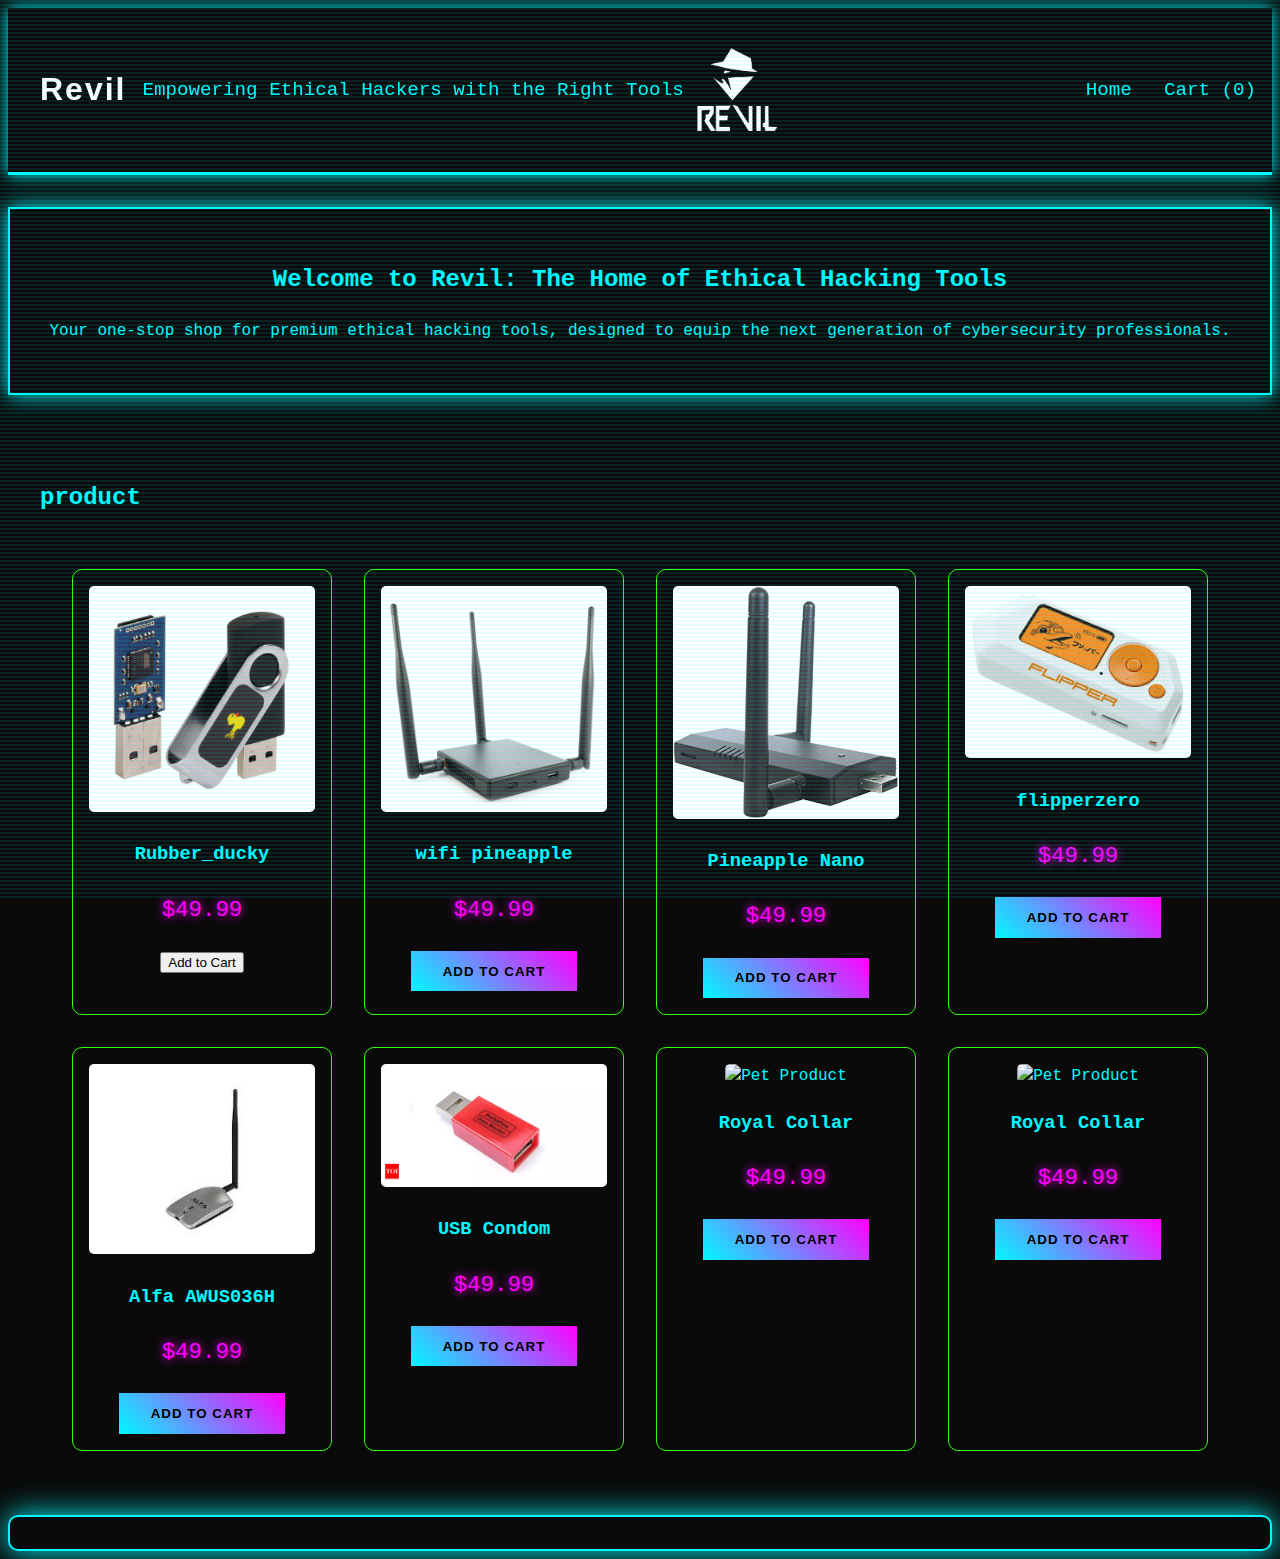
==== web/public/index.html @ 63a41801 "Add files via upload" ====
<!-- index.html -->
<!DOCTYPE html>
<html lang="en">
<head>
    <meta charset="UTF-8">
    <meta name="viewport" content="width=device-width, initial-scale=1.0">
    <title>Web Exploitation Challenge</title>
    <link rel="stylesheet" href="styles.css">
    <script src="script.js" defer></script>
</head>
<body>
    <header class="royal-header">
        <div class="logo">
            <h1>Revil</h1>
            <p>Empowering Ethical Hackers with the Right Tools</p>
            <img src="revilogo.png" alt="Revil Logo">
        </div>
        
        <nav>
            <ul>
                <li><a href="index.html">Home</a></li>
                <li><a href="cart.html">Cart (<span id="cartCount">0</span>)</a></li>
            </ul>
        </nav>
    </header>

    <main>
        <section class="hero royal-bg">
            <h2>Welcome to Revil: The Home of Ethical Hacking Tools</h2>
            <p>Your one-stop shop for premium ethical hacking tools, designed to equip the next generation of cybersecurity professionals.</p>
        </section>

        <section class="products">
            <h2>product</h2>
            <div class="product-grid">
                <!-- Product Items (10 samples) -->
                <div class="product-item" data-id="1" data-name="Rubber_ducky" data-price="49.99">
                    <img src="rubber_ducky.jpg" alt="rubber_ducky">
                    <h3>Rubber_ducky</h3>
                    <p class="price">$49.99</p>
                    <button class="royal-">Add to Cart</button>
                </div>
                <div class="product-item" data-id="2" data-name="Royal Collar" data-price="49.99">
                    <img src="wifi pineapple.png" alt="wifi pineapple">
                    <h3>wifi pineapple</h3>
                    <p class="price">$49.99</p>
                    <button class="royal-btn add-to-cart">Add to Cart</button>
                </div>
                <div class="product-item" data-id="3" data-name="Royal Collar" data-price="49.99">
                    <img src="Pineapple Nano.jpg" alt="Pineapple Nano">
                    <h3>Pineapple Nano</h3>
                    <p class="price">$49.99</p>
                    <button class="royal-btn add-to-cart">Add to Cart</button>
                </div>
                <div class="product-item" data-id="4" data-name="Royal Collar" data-price="49.99">
                    <img src="flipperzero.jfif" alt="flipperzero">
                    <h3>flipperzero</h3>
                    <p class="price">$49.99</p>
                    <button class="royal-btn add-to-cart">Add to Cart</button>
                </div>
                <div class="product-item" data-id="4" data-name="Royal Collar" data-price="49.99">
                    <img src="Alfa AWUS036H.jfif" alt="Alfa AWUS036H">
                    <h3>Alfa AWUS036H</h3>
                    <p class="price">$49.99</p>
                    <button class="royal-btn add-to-cart">Add to Cart</button>
                </div>
                <div class="product-item" data-id="5" data-name="Royal Collar" data-price="49.99">
                    <img src="usbcon.png" alt="USB Condom">
                    <h3>USB Condom</h3>
                    <p class="price">$49.99</p>
                    <button class="royal-btn add-to-cart">Add to Cart</button>
                </div>
                <div class="product-item" data-id="4" data-name="Royal Collar" data-price="49.99">
                    <img src="https://picsum.photos/200/200?random=1" alt="Pet Product">
                    <h3>Royal Collar</h3>
                    <p class="price">$49.99</p>
                    <button class="royal-btn add-to-cart">Add to Cart</button>
                </div>
                <div class="product-item" data-id="4" data-name="Royal Collar" data-price="49.99">
                    <img src="https://picsum.photos/200/200?random=1" alt="Pet Product">
                    <h3>Royal Collar</h3>
                    <p class="price">$49.99</p>
                    <button class="royal-btn add-to-cart">Add to Cart</button>
                </div>
        </section>
    </main>

    <script>
        class Cart {
            constructor() {
                this.items = JSON.parse(localStorage.getItem('royalCart')) || [];
            }

            saveCart() {
                localStorage.setItem('royalCart', JSON.stringify(this.items));
                document.getElementById('cartCount').textContent = this.items.length;
            }

            addItem(product) {
                const existingItem = this.items.find(item => item.id === product.id);
                if (existingItem) {
                    existingItem.quantity++;
                } else {
                    this.items.push({...product, quantity: 1});
                }
                this.saveCart();
            }
        }

        const cart = new Cart();
        
        // Update cart count on page load
        document.getElementById('cartCount').textContent = cart.items.length;

        // Add to cart functionality
        document.querySelectorAll('.add-to-cart').forEach(button => {
            button.addEventListener('click', () => {
                const productItem = button.closest('.product-item');
                const product = {
                    id: productItem.dataset.id,
                    name: productItem.dataset.name,
                    price: parseFloat(productItem.dataset.price)
                };
                cart.addItem(product);
                alert('Added to cart!');
            });
        });
    </script>
    <div class="cart-items">
        <p id="emptyCartMsg" style="text-align: center; display: none;">Your cart is empty!</p>
    </div>
    
    <script>
        class Cart {
            constructor() {
                this.items = JSON.parse(localStorage.getItem('royalCart')) || [];
            }
    
            renderCart() {
                const cartItems = document.querySelector('.cart-items');
                cartItems.innerHTML = '';
    
                if (this.items.length === 0) {
                    document.getElementById('emptyCartMsg').style.display = "block";
                    return;
                }
    
                let totalPrice = 0;
                let totalItems = 0;
    
                this.items.forEach(item => {
                    totalPrice += item.price * item.quantity;
                    totalItems += item.quantity;
    
                    const cartItem = document.createElement('div');
                    cartItem.className = 'cart-item';
                    cartItem.innerHTML = `
                        <div class="item-info">
                            <img src="${item.image}" alt="${item.name}" style="width: 80px; height: 80px; border-radius: 5px;">
                            <div>
                                <h4>${item.name}</h4>
                                <p>$${item.price.toFixed(2)}</p>
                            </div>
                        </div>
                        <div class="item-controls">
                            <button class="quantity-btn" data-id="${item.id}" data-action="decrease">-</button>
                            <span>${item.quantity}</span>
                            <button class="quantity-btn" data-id="${item.id}" data-action="increase">+</button>
                            <button class="remove-btn" data-id="${item.id}">×</button>
                        </div>
                    `;
                    cartItems.appendChild(cartItem);
                });
    
                document.getElementById('totalItems').textContent = totalItems;
                document.getElementById('totalPrice').textContent = totalPrice.toFixed(2);
            }
        }
    
        const cart = new Cart();
        cart.renderCart();
    </script>
    
</body>
</html>
---- web/public/styles.css ----
:root {
    --primary-color: #00f9ff;  /* Neon cyan */
    --secondary-color: #ff00ff; /* Neon pink */
    --accent-color: #39ff14; /* Neon green */
    --dark-bg: #0a0a0a; /* Deep black */
    --cyber-gradient: linear-gradient(45deg, var(--primary-color), var(--secondary-color));
}

body {
    font-family: 'Courier New', monospace;
    background-color: var(--dark-bg);
    color: var(--primary-color);
    line-height: 1.6;
}

/* Cyberpunk Header */
.royal-header {
    background-color: rgba(10, 10, 10, 0.9);
    border-bottom: 3px solid var(--primary-color);
    box-shadow: 0 0 15px var(--primary-color);
    padding: 1rem;
    backdrop-filter: blur(5px);
    display: flex;
    justify-content: space-between;
    align-items: center;
}

/* Container for the logo, h1, and p */
.logo {
    display: flex;
    align-items: center;  /* Align vertically */
    justify-content: space-between;  /* Space out logo, heading, and paragraph */
    padding: 1rem;
}

/* Logo styling */
.logo img {
    width: 100px;
    height: 100px;
    object-fit: contain;
}

/* Center the heading */
.logo h1 {
    flex-grow: 1;  /* Make the h1 element take up remaining space */
    text-align: center;  /* Center the heading */
    color: white;
    font-family: 'Glitch', sans-serif;  /* Use a glitch-style font */
    font-size: 2rem;  /* Adjust size */
    letter-spacing: 2px;
    margin: 0;
}

/* Glitch effect for h1 */
@keyframes glitch {
    0% {
        transform: translate(2px, 0);
        text-shadow: 1px 0px 0px rgba(255, 0, 0, 0.8);
    }
    20% {
        transform: translate(-2px, 0);
        text-shadow: -1px 0px 0px rgba(0, 255, 0, 0.8);
    }
    40% {
        transform: translate(2px, 0);
        text-shadow: 1px 0px 0px rgba(0, 0, 255, 0.8);
    }
    60% {
        transform: translate(-2px, 0);
        text-shadow: -1px 0px 0px rgba(255, 255, 0, 0.8);
    }
    80% {
        transform: translate(2px, 0);
        text-shadow: 1px 0px 0px rgba(255, 0, 255, 0.8);
    }
    100% {
        transform: translate(0px, 0);
        text-shadow: 0 0 5px rgba(0, 255, 255, 0.8);
    }
}

.logo h1 {
    animation: glitch 1.5s infinite;
}

/* Paragraph styling */
.logo p {
    color: var(--primary-color);  /* You can adjust the color as needed */
    font-size: 1.2rem;
    margin-left: 1rem;  /* Space between the image and the paragraph */
}


/* Navigation */
nav ul {
    list-style: none;
    display: flex;
    gap: 2rem;
}

nav a {
    color: var(--primary-color);
    text-decoration: none;
    font-size: 1.2rem;
    position: relative;
    transition: all 0.3s ease;
}

nav a:hover {
    color: var(--secondary-color);
    text-shadow: 0 0 15px var(--secondary-color);
}

/* Cyberpunk Card Design */
.royal-bg {
    background: var(--dark-bg);
    border: 2px solid var(--primary-color);
    box-shadow: 0 0 20px var(--primary-color);
    margin: 2rem 0;
    padding: 2rem;
    text-align: center;
}

/* Product Grid */
.products {
    padding: 2rem;
}

.product-grid {
    display: grid;
    grid-template-columns: repeat(auto-fit, minmax(250px, 1fr));
    gap: 2rem;
    padding: 2rem;
}

.product-item {
    background: rgba(10, 10, 10, 0.8);
    border: 1px solid var(--accent-color);
    padding: 1rem;
    border-radius: 10px;
    text-align: center;
    transition: transform 0.3s ease;
}

.product-item:hover {
    transform: translateY(-5px);
    box-shadow: 0 0 20px var(--accent-color);
}

.product-item img {
    max-width: 100%;
    height: auto;
    border-radius: 5px;
}

/* Price Styling */
.price {
    color: var(--secondary-color);
    font-size: 1.4rem;
    text-shadow: 0 0 10px var(--secondary-color);
}

/* Cyberpunk Buttons */
.royal-btn {
    background: var(--cyber-gradient);
    color: black;
    border: none;
    padding: 0.8rem 2rem;
    font-weight: bold;
    text-transform: uppercase;
    letter-spacing: 1px;
    position: relative;
    overflow: hidden;
}

.royal-btn:hover {
    animation: btn-glow 1s infinite;
    transform: scale(1.05);
}

@keyframes btn-glow {
    0%, 100% { box-shadow: 0 0 10px var(--primary-color); }
    50% { box-shadow: 0 0 20px var(--secondary-color); }
}

/* Cart Page */
.cart-container {
    display: grid;
    gap: 2rem;
    grid-template-columns: 2fr 1fr;
    margin: 2rem 0;
}

.cart-items {
    background: rgba(10, 10, 10, 0.8);
    border: 2px solid var(--primary-color);
    box-shadow: 0 0 30px var(--primary-color);
    padding: 1rem;
    border-radius: 10px;
}

.cart-item {
    display: flex;
    justify-content: space-between;
    align-items: center;
    padding: 1rem;
    border-bottom: 1px solid var(--accent-color);
}

.item-controls {
    display: flex;
    align-items: center;
    gap: 0.5rem;
}

.quantity-btn {
    background: var(--dark-bg);
    border: 1px solid var(--primary-color);
    color: var(--primary-color);
    width: 30px;
    height: 30px;
    border-radius: 50%;
    cursor: pointer;
    transition: all 0.3s ease;
}

.quantity-btn:hover {
    background: var(--primary-color);
    box-shadow: 0 0 10px var(--primary-color);
}

/* Remove Button */
.remove-btn {
    background: var(--secondary-color);
    color: black;
    font-weight: bold;
    padding: 0.2rem 0.5rem;
    border-radius: 5px;
    cursor: pointer;
}

.remove-btn:hover {
    box-shadow: 0 0 15px var(--secondary-color);
}

/* Cart Summary */
.cart-summary {
    background: rgba(10, 10, 10, 0.8);
    border: 2px solid var(--accent-color);
    box-shadow: 0 0 20px var(--accent-color);
    padding: 1.5rem;
    border-radius: 10px;
    height: fit-content;
}

.summary-details {
    margin: 1.5rem 0;
    font-size: 1.1rem;
}

/* Cyberpunk Checkout Button */
.checkout-btn {
    width: 100%;
    padding: 1rem;
    font-size: 1.1rem;
    background: var(--cyber-gradient);
    border: none;
    color: black;
    font-weight: bold;
    cursor: pointer;
}

.checkout-btn:hover {
    box-shadow: 0 0 15px var(--primary-color);
}

/* Cyberpunk Form */
.feedback-form {
    background: rgba(10, 10, 10, 0.8);
    border: 2px solid var(--accent-color);
    box-shadow: 0 0 25px var(--accent-color);
    padding: 3rem; /* Increased padding */
    margin: 2rem auto;
    max-width: 750px; /* Increased width */
    border-radius: 20px; /* More curved edges */
}

.feedback-form input,
.feedback-form select,
.feedback-form textarea {
    background: rgba(0, 0, 0, 0.5);
    color: var(--primary-color);
    border: 1px solid var(--primary-color);
    border-radius: 10px; /* Rounded inputs */
    padding: 1rem;
    font-size: 1.1rem;
    width: 75%;
}

.feedback-form textarea {
    height: 200px; /* Adjusting height to fit approximately 10 lines of text */
}

.feedback-form input:focus,
.feedback-form textarea:focus {
    outline: none;
    box-shadow: 0 0 20px var(--primary-color);
}


/* Cyberpunk Scanline Effect */
@keyframes scanline {
    0% { transform: translateY(-100%); }
    100% { transform: translateY(100%); }
}

body::after {
    content: "";
    position: fixed;
    top: 0;
    left: 0;
    width: 100%;
    height: 100%;
    background: linear-gradient(0deg, transparent 50%, rgba(0, 249, 255, 0.1) 51%);
    background-size: 100% 4px;
    pointer-events: none;
    animation: scanline 6s linear infinite;
    z-index: 9999;
}

/* Mobile Adjustments */
@media (max-width: 768px) {
    .cart-container {
        grid-template-columns: 1fr;
    }
}
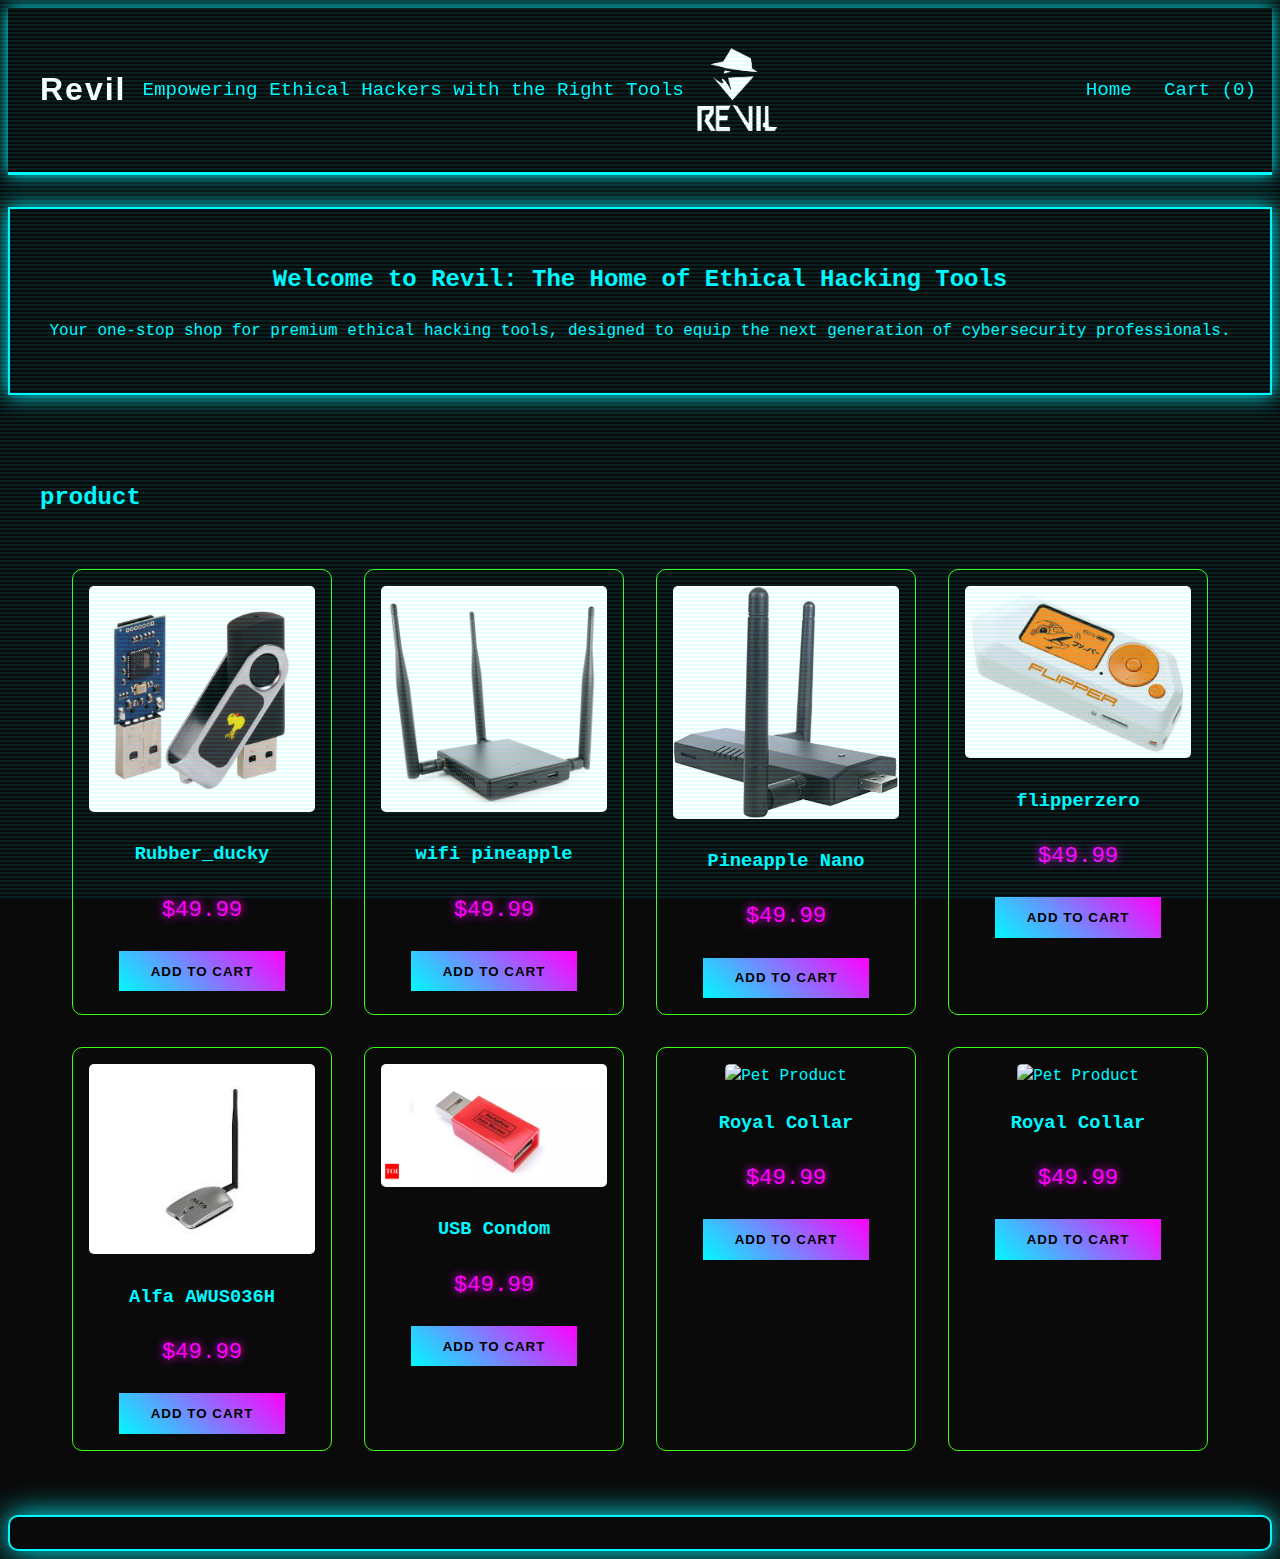
==== commit d0adfc70: "Update index.html" ====
--- a/web/public/index.html
+++ b/web/public/index.html
@@ -38,7 +38,7 @@
                     <img src="rubber_ducky.jpg" alt="rubber_ducky">
                     <h3>Rubber_ducky</h3>
                     <p class="price">$49.99</p>
-                    <button class="royal-">Add to Cart</button>
+                    <button class="royal-btn add-to-cart">Add to Cart</button>
                 </div>
                 <div class="product-item" data-id="2" data-name="Royal Collar" data-price="49.99">
                     <img src="wifi pineapple.png" alt="wifi pineapple">
@@ -182,4 +182,4 @@
     </script>
     
 </body>
-</html>+</html>
